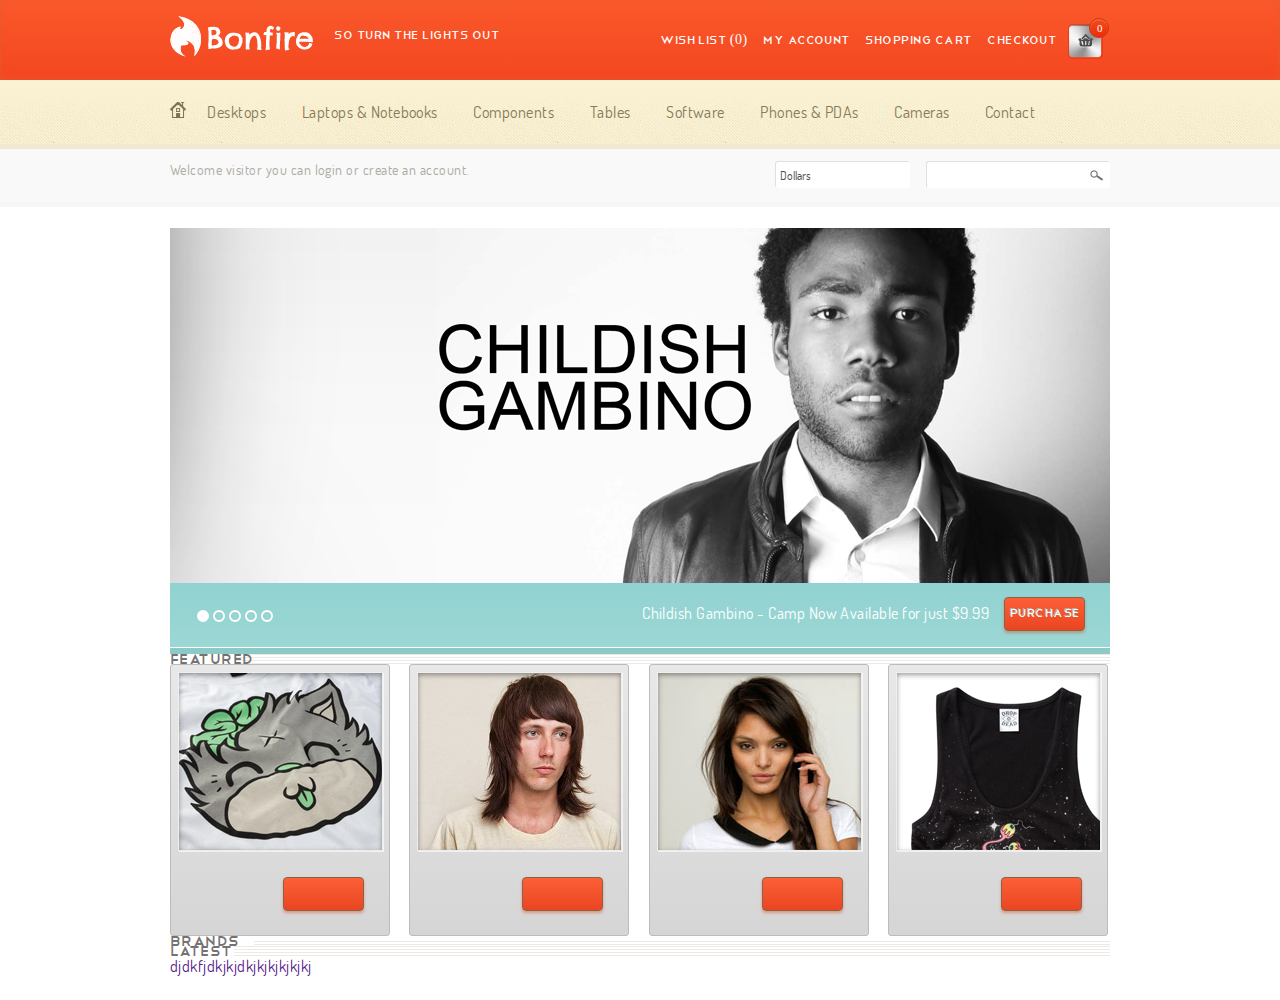
==== index.html @ 9446e5db "new commit" ====
<!DOCTYPE html>
<html >
<head>
	<meta charset="UTF-8">
	<title>Bofire</title>
	<meta name="description" content="">
	<meta http-equiv="X-UA-Compatible" content="IE=edge">
	<link rel="shortcut icon" href="img/favicon/favicon.ico" type="image/x-icon">
	<link rel="stylesheet" type="text/css" href="styles/styles.css"/>
	<!--[if lt IE 9]><script src="js/html5shiv.js"></script><![endif]-->
</head>
<body>
	<div class="wrapper">
		<header>
			<div class="layout-center">
				<div class="logo">
					<a href=""><img src="img/logo.png" alt=""/></a>
					<div>so turn the lights out </div>
				</div>
				<div class="menu-basket">
					<div class="basket">
						<a href=""><span class="cnt">0</span></a>
					</div>
					<ul>
						<li><a href="">Wish List (0) </a></li>
						<li><a href="">My Account</a></li>
						<li><a href="">Shopping Cart</a></li>
						<li><a href="">Checkout</a></li>
					</ul>
				</div>
			</div>
		</header>
		<nav>
		    <div class="layout-center">
		        <ul>
		            <li class="home"><a href=""></a></li>
		            <li class="drop">
		                <div class="dropdown"> <a class="drop-link" data-toggle="dropdown" href="#">Desktops</a>
		                    <ul class="dropdown-menu" role="menu" aria-labelledby="dLabel">
		                        <li><a href="">Sony(2)</a></li>
		                        <li><a href="">Android(4)</a></li>
		                        <li><a href="">Apple(7)</a></li>
		                        <li><a href="">Acer(53)</a></li>
		                        <li><a href="">HP(78)</a></li>
		                        <li><a href="">Intel(5)</a></li>
		                    </ul>
		                </div>
		            </li>
		            <li class="drop">
		                <div class="dropdown"> <a class="drop-link" data-toggle="dropdown" href="#">Laptops & Notebooks</a>
		                    <ul class="dropdown-menu" role="menu" aria-labelledby="dLabel">
		                        <li><a href="">Sony(2)</a></li>
		                        <li><a href="">Android(4)</a></li>
		                        <li><a href="">Apple(7)</a></li>
		                        <li><a href="">Acer(53)</a></li>
		                        <li><a href="">HP(78)</a></li>
		                        <li><a href="">Intel(5)</a></li>
		                    </ul>
		                </div>
		            </li>
		            <li class="drop">
		                <div class="dropdown"> <a class="drop-link" data-toggle="dropdown" href="#">Components</a>
		                    <ul class="dropdown-menu" role="menu" aria-labelledby="dLabel">
		                        <li><a href="">Sony(2)</a></li>
		                        <li><a href="">Android(4)</a></li>
		                        <li><a href="">Apple(7)</a></li>
		                        <li><a href="">Acer(53)</a></li>
		                        <li><a href="">HP(78)</a></li>
		                        <li><a href="">Intel(5)</a></li>
		                    </ul>
		                </div>
		            </li>
		            <li class="drop">
		                <div class="dropdown"> <a class="drop-link" data-toggle="dropdown" href="#">Tables</a>
		                    <ul class="dropdown-menu" role="menu" aria-labelledby="dLabel">
		                        <li><a href="">Sony(2)</a></li>
		                        <li><a href="">Android(4)</a></li>
		                        <li><a href="">Apple(7)</a></li>
		                        <li><a href="">Acer(53)</a></li>
		                        <li><a href="">HP(78)</a></li>
		                        <li><a href="">Intel(5)</a></li>
		                    </ul>
		                </div>
		            </li>
		            <li class="drop">
		                <div class="dropdown"> <a class="drop-link" data-toggle="dropdown" href="#">Software</a>
		                    <ul class="dropdown-menu" role="menu" aria-labelledby="dLabel">
		                        <li><a href="">Sony(2)</a></li>
		                        <li><a href="">Android(4)</a></li>
		                        <li><a href="">Apple(7)</a></li>
		                        <li><a href="">Acer(53)</a></li>
		                        <li><a href="">HP(78)</a></li>
		                        <li><a href="">Intel(5)</a></li>
		                    </ul>
		                </div>
		            </li>
		            <li class="drop">
		                <div class="dropdown"> <a class="drop-link" data-toggle="dropdown" href="#">Phones & PDAs</a>
		                    <ul class="dropdown-menu" role="menu" aria-labelledby="dLabel">
		                        <li><a href="">Sony(2)</a></li>
		                        <li><a href="">Android(4)</a></li>
		                        <li><a href="">Apple(7)</a></li>
		                        <li><a href="">Acer(53)</a></li>
		                        <li><a href="">HP(78)</a></li>
		                        <li><a href="">Intel(5)</a></li>
		                    </ul>
		                </div>
		            </li>
		            <li class="drop">
		                <div class="dropdown"> <a class="drop-link" data-toggle="dropdown" href="#">Cameras</a>
		                    <ul class="dropdown-menu" role="menu" aria-labelledby="dLabel">
		                        <li><a href="">Sony(2)</a></li>
		                        <li><a href="">Android(4)</a></li>
		                        <li><a href="">Apple(7)</a></li>
		                        <li><a href="">Acer(53)</a></li>
		                        <li><a href="">HP(78)</a></li>
		                        <li><a href="">Intel(5)</a></li>
		                    </ul>
		                </div>
		            </li>
		            <li class="drop">
		                <div class="dropdown"> <a class="drop-link" data-toggle="dropdown" href="#">Contact</a>
		                    <ul class="dropdown-menu" role="menu" aria-labelledby="dLabel">
		                        <li><a href="">Sony(2)</a></li>
		                        <li><a href="">Android(4)</a></li>
		                        <li><a href="">Apple(7)</a></li>
		                        <li><a href="">Acer(53)</a></li>
		                        <li><a href="">HP(78)</a></li>
		                        <li><a href="">Intel(5)</a></li>
		                    </ul>
		                </div>
		            </li>
		        </ul>
		    </div>
		</nav>
		<div class="social">
			<div class="layout-center">
				<p>Welcome visitor you can login or create an account.</p>
				<form action="#" name="myform" method="post" >
					<div class="select input-border">
						<select name="currency">
							<option value="">Dollars</option>
							<option value="">Rub</option>
						</select>
					</div>
					<input class="input-border" type="text" name="search"/>
					<input type="button" name="sub"/>
				</form>	
			</div>
			<div class="social-icon"></div>
		</div>
		<div class="slider">
			<div class="layout-center">
				<div id="slider-wrap">
					<div id="slider">
						<div class="slide">
							<img src="img/carusel-img.jpg">
							<div class="caption">
								<div class="button">PURCHASE</div>
								<p>Childish Gambino - Camp Now Available for just $9.99</p>
							</div>
						</div>
						<div class="slide">
							<img src="img/Childish-Gambino.jpg" width="940" height="355">
							<div class="caption">
								<div class="button">PURCHASE</div>
								<p>Childish Gambino - Camp Now Available for just $9.99</p>
							</div>
						</div>
						<div class="slide">
							<img src="img/carusel-img.jpg">
							<div class="caption">
								<div class="button">PURCHASE</div>
								<p>Childish Gambino - Camp Now Available for just $9.99</p>
							</div>
						</div>
						<div class="slide">
							<img src="img/Childish-Gambino.jpg" width="940" height="355">
							<div class="caption">
								<div class="button">PURCHASE</div>
								<p>Childish Gambino - Camp Now Available for just $9.99</p>
							</div>
						</div>
						<div class="slide">
							<img src="img/carusel-img.jpg">
							<div class="caption">
								<div class="button">PURCHASE</div>
								<p>Childish Gambino - Camp Now Available for just $9.99</p>
							</div>
						</div>
					</div>
				</div>				
			</div>
		</div>
		<div class="products">
			<div class="layout-center">
				<div class="featured">
					<h4>FEATURED</h4>
					<div class="product">
					<div class="img">
						<img src="img/produck-1.jpg" alt="">
					</div>
						<h5 class="product-title"></h5>
						<div class="button"></div>
						<div class="price">
							<span></span>
							<span></span>
							<span></span>
						</div>
					</div>
					<div class="product">
						<div class="img">
							<img src="img/produck-2.jpg" alt="">
						</div>
						<h5 class="product-title"></h5>
						<div class="button"></div>
						<div class="price">
							<span></span>
							<span></span>
							<span></span>
						</div>
					</div>
					<div class="product">
						<div class="img">
							<img src="img/produck-3.jpg" alt="">
						</div>
						<h5 class="product-title"></h5>
						<div class="button"></div>
						<div class="price">
							<span></span>
							<span></span>
							<span></span>
						</div>
					</div>
					<div class="product">
						<div class="img">
							<img src="img/produck-4.jpg" alt="">
						</div>
						<h5 class="product-title"></h5>
						<div class="button"></div>
						<div class="price">
							<span></span>
							<span></span>
							<span></span>
						</div>
					</div>
				</div>
				<div class="brands-slider">
					<h4>BRANDS</h4>
				</div>
				<div class="latest-products-slider">
					<h4>LATEST</h4>
				</div>
				<div class="pagination"></div>
			</div>
		</div>
		<div class="information">
			<div class="layout-center">
				<div class="info">
					<h2></h2>
					<p></p>
				</div>
				<div class="info">
					<h2></h2>
					<p></p>
				</div>
				<div class="info">
					<h2></h2>
					<p></p>
				</div>
			</div>
		</div>
		<div class="bottom-nav">
			<div class="layout-center">
				<div class="about-us">
					<h3></h3>
					<p></p>
				</div>
				<div class="block-menu">
					<h3></h3>
					<ul>
						<li><a href=""></a></li>
						<li><a href=""></a></li>
						<li><a href=""></a></li>
						<li><a href=""></a></li>
					</ul>
				</div>
				<div class="block-menu">
					<h3></h3>
					<ul>
						<li><a href=""></a></li>
						<li><a href=""></a></li>
						<li><a href=""></a></li>
					</ul>
				</div>
				<div class="block-menu">
					<h3></h3>
					<ul>
						<li><a href=""></a></li>
						<li><a href=""></a></li>
						<li><a href=""></a></li>
						<li><a href=""></a></li>
					</ul>
				</div>
				<div class="block-menu">
					<h3></h3>
					<ul>
						<li><a href=""></a></li>
						<li><a href=""></a></li>
						<li><a href=""></a></li>
						<li><a href="">djdkfjdkjkjdkjkjkjkjkjkj</a></li>
					</ul>
				</div>
			</div>
		</div>
		<footer>
			<div class="layout-center">
				<div class="copyright"></div>
				<span></span>
			</div>
		</footer>
	</div>
	<!--[if lt IE 9]>
		<script src="js/selectivizr-min.js"></script>
		<noscript><link rel="stylesheet" href="[fallback css]" /></noscript>
		<script src="js/jquery.placeholder.min.js"></script>
		<script src="libs/respond/respond.min.js"></script>
	<![endif]-->
	<script src="libs/jquery/jquery-1.11.2.min.js"></script>
	<script src="js/bootstrap.js"></script>
	<script src="js/main-js.js"></script>
</body>
</html>
---- styles/styles.css ----
body,div,dl,dt,dd,ul,li,h1,h2,h3,h4,h5,h6,pre,code,form,fieldset,input,textarea,p,blockquote,th,td{margin:0;padding:0;}a{text-decoration:none;}table{border-collapse:collapse;border-spacing:0;}fieldset,img,abbr{border:0;}address,caption,cite,code,dfn,em,strong,th,var {font-style:normal;font-weight:normal;}ul li{list-style:none;}caption,th{text-align:left;}h1,h2,h3,h4,h5,h6{font-size:100%;font-weight:normal;}sup{vertical-align:text-top;}sub{vertical-align:text-bottom;}input,textarea,select{font-family:inherit;font-size:inherit;font-weight:inherit;}legend{color:#000;}article,aside,details,figcaption,figure,footer,header,hgroup,menu,nav,section {display:block;}
@font-face{font-family:Dosis Book;src:url('../fonts/dosis-book-webfont.eot');src:url('../fonts/dosis-book-webfont.eot?#iefix') format('embedded-opentype'), url('../fonts/dosis-book-webfont.woff2') format('woff2'), url('../fonts/dosis-book-webfont.woff') format('woff'), url('../fonts/dosis-book-webfont.ttf') format('truetype'), url('../fonts/dosis-book-webfont.svg#dosisbook') format('svg');font-weight:normal;font-style:normal;}
@font-face{font-family:Telegrafico Regular;src:url('../fonts/telegrafico-webfont.eot');src:url('../fonts/telegrafico-webfont.eot?#iefix') format('embedded-opentype'), url('../fonts/telegrafico-webfont.woff2') format('woff2'), url('../fonts/telegrafico-webfont.woff') format('woff'), url('../fonts/telegrafico-webfont.ttf') format('truetype'), url('../fonts/telegrafico-webfont.svg#telegraficoregular') format('svg');font-weight:normal;font-style:normal;}
@font-face{font-family:Terminal Dosis SemiBold;src:url('../fonts/terminaldosis-semibold-webfont.eot');src:url('../fonts/terminaldosis-semibold-webfont.eot?#iefix') format('embedded-opentype'), url('../fonts/terminaldosis-semibold-webfont.woff2') format('woff2'), url('../fonts/terminaldosis-semibold-webfont.woff') format('woff'), url('../fonts/terminaldosis-semibold-webfont.ttf') format('truetype'), url('../fonts/terminaldosis-semibold-webfont.svg#terminal_dosissemibold') format('svg');font-weight:normal;font-style:normal;}
@font-face{font-family:Dosis Light;src:url('../fonts/dosis-light-webfont.eot');src:url('../fonts/dosis-light-webfont.eot?#iefix') format('embedded-opentype'), url('../fonts/dosis-light-webfont.woff2') format('woff2'), url('../fonts/dosis-light-webfont.woff') format('woff'), url('../fonts/dosis-light-webfont.ttf') format('truetype'), url('../fonts/dosis-light-webfont.svg#dosislight') format('svg');font-weight:normal;font-style:normal;}

html, body{
	background: #fff;
	font-size: 100%;
	font: 1em Arial,sans-serif;
	font-family: Dosis Book;
	letter-spacing: 0.03em;
}
.wrapper{
	overflow: hidden;
	height: 1000px;
}
.wrapper .layout-center{
	max-width: 940px;
	margin: 0 auto;
}
/*header*/
header{
	background: -webkit-linear-gradient(#fa592b, #f44620);
	background: -o-linear-gradient(#fa592b, #f44620);
	background: linear-gradient(#fa592b, #f44620);
	min-height: 80px;
	box-shadow: 0px -1px 7px 0px rgba(228,91,51, .75) inset;
	overflow: hidden;
	font-family:Telegrafico Regular;
	font-size: 0.875em;
	color: #fff;
}
header a{
	color: #fff;
}
header .logo img{
	margin-top: 16px;
}
header .logo div{
	vertical-align: top;
	display: inline-block;
	margin: 32px 0 0 18px;
}
header .logo{
	float: left;
}
header .menu-basket{
	overflow: hidden;
	float: right;
}
header .basket a{
	display: block;
	width: 33px;
	height: 33px;
	background: url("../i/bg-basket.png");
	-webkit-box-shadow: inset 0 1px 1px 0px rgba(0, 0, 0, .39);
	box-shadow: inset 0 1px 1px 0px rgba(0, 0, 0, .39);
	border-radius: 4px;
	border: 1px solid #eb3c1c;
	position: relative;
}
header .basket a span{
	background: -webkit-linear-gradient(#f54a1b, #ed2d07);
	background: -o-linear-gradient(#f54a1b, #ed2d07);
	background: linear-gradient(#f54a1b, #ed2d07);
    border-radius: 15px;
    height: 18px;
    position: absolute;
    right: -7px;
    text-indent: 7px;
    top: -7px;
    width: 18px;
    font-size: 0.7875em;
    line-height: 20px;
    border: 1px solid #c6371d;
    box-shadow: 0px 1px 1px 0px rgba(255, 158, 119, 0.54) inset;
}
header ul li{
	display: inline-block;
	margin-right: 12px;
}
header .basket{
	float: right;
	margin: 24px 7px 0 0;
}
header ul{
	float: right;
	margin-top: 32px;
}
header li a:hover{
	text-decoration: underline;
}
/*nav*/
.dropup,
.dropdown {
    position: relative;
}
.dropdown-menu {
    background-clip: padding-box;
    background-color: #fbf2d3;
    box-shadow: 0 14px 16px rgba(0, 0, 0, 0.118);
    display: none;
    float: left;
    font-size: 14px;
    left: 0;
    list-style: outside none none;
    min-width: 100%;
    padding: 5px 0;
    position: absolute;
    text-align: left;
    top: 100%;
    z-index: 1000;
}
.dropdown-menu > li > a {
    display: block;
    margin: 9px;
    clear: both;
    font-weight: normal;
    line-height: 1.42857143;
    color: #333;
    white-space: nowrap;
    background-clip: content-box;
    text-indent: 14px;
    border-radius: 7px;
}
.dropdown-menu > li > a:hover,
.dropdown-menu > li > a:focus {
    color: #fff;
    text-decoration: none;
    background-color: #f54922;
}
.dropdown-menu > .active > a,
.dropdown-menu > .active > a:hover,
.dropdown-menu > .active > a:focus {
    color: #fff;
    text-decoration: none;
    background-color: #337ab7;
    outline: 0;
}
.dropdown-menu > .disabled > a,
.dropdown-menu > .disabled > a:hover,
.dropdown-menu > .disabled > a:focus {
    color: #777;
}
.dropdown-menu > .disabled > a:hover,
.dropdown-menu > .disabled > a:focus {
    text-decoration: none;
    cursor: not-allowed;
    background-color: transparent;
    background-image: none;
    filter: progid: DXImageTransform.Microsoft.gradient(enabled false);
}
.open > .dropdown-menu {
    display: block;
}
.open > a {
    outline: 0;
}
.dropdown-menu-right {
    right: 0;
    left: auto;
}
.dropdown-menu-left {
    right: auto;
    left: 0;
}
.dropdown-header {
    display: block;
    padding: 3px 20px;
    font-size: 12px;
    line-height: 1.42857143;
    color: #777;
    white-space: nowrap;
}
.dropdown-backdrop {
    position: fixed;
    top: 0;
    right: 0;
    bottom: 0;
    left: 0;
    z-index: 990;
}
.pull-right > .dropdown-menu {
    right: 0;
    left: auto;
}
.dropup .caret,
.navbar-fixed-bottom .dropdown .caret {
    content: "";
    border-top: 0;
    border-bottom: 4px solid;
}
.dropup .dropdown-menu,
.navbar-fixed-bottom .dropdown .dropdown-menu {
    top: auto;
    bottom: 100%;
    margin-bottom: 2px;
}
nav{
	background: url("../i/bg-menu.png") repeat-x #fbf2d3;
	box-shadow: 0px 5px 0px 0px rgba(241, 233, 207, 1);
	clear: both;
	position: relative;
}
nav ul .drop{
	display: inline-block;
}
nav li .drop-link{
	color: #857a5b;
    display: block;
    padding: 22px 14px 22px 18px;
}
nav li .dropdown:hover{
	background: -webkit-linear-gradient(#f0e4b8 0%, #fbf2d3 50%, #fbf2d3 100%);
	background: -o-linear-gradient(#f0e4b8 0%, #fbf2d3 50%, #fbf2d3 100%);
	background: linear-gradient(#f0e4b8 0%, #fbf2d3 50%, #fbf2d3 100%);
}
nav ul li:first-child .home:hover {
	background: transparent;
}
nav ul li.home{
	display: inline-block;
}
nav ul li.home a{
	width: 16px;
	height: 16px;
	background: url("../i/sprite.png") -79px -25px;
	display: block;
}
/*social*/
.social{
	background: #f9f9f9;
	min-height: 56px;
	color: #acaaa2;
	font-size: 0.875em;
	padding: 1px;
	box-shadow: 0px 5px 0px 0px rgba(78, 78, 78, .05);
}
.social .layout-center{
	margin-top: 16px;
}
.social form{
	float: right;
	position: relative;
	font-size: 0.875em;
}
.social p{
	float: left;
}
.social select{
	background: transparent;
	border: none;
	width: 150px;
	height: 25px;
	color: #4c4c4c;
}
.social .select:hover{
	box-shadow: 0 0 8px rgba(250, 88, 42, .7);
	border-radius: 3px;
}
.social .input-border{
	border-top: 1px solid #e0e0e0;
	border-left: 1px solid #e0e0e0;
	border-right: 1px solid transparent;
	border-bottom: 1px solid transparent;
}
.social .select{
	display: inline-block;
	width: 133px;
	height: 25px;
	overflow: hidden;
	background: url("../i/i/icon.png") no-repeat 118px 10px #fff;
	margin-right: 14px;
	border-radius: 3px;
}
.social input[type="text"]{
	vertical-align: top;
	height: 25px;
	width: 156px;
	padding-right: 26px;
	text-indent: 8px;
	color: #4c4c4c;
	border-radius: 3px;
}
.social input[type="text"]:focus{
	box-shadow: 0 0 8px rgba(250, 88, 42, .7);
}
.social input[type="button"]{
	background: url("../i/sprite.png") repeat scroll -59px -42px transparent;
    border: medium none;
    cursor: pointer;
    height: 25px;
    position: absolute;
    right: 0;
    top: 0;
    width: 24px;
}
/*slider*/
.slider{
	margin-top: 26px;
}
.slider .caption{
	min-height: 65px;
	background: -webkit-linear-gradient(#91d2d0, #9bd7d5);
	background: -o-linear-gradient(#91d2d0, #9bd7d5);
	background: linear-gradient(#91d2d0, #9bd7d5);
	color: #fff;
	margin-top: -5px;	
}
.button{
	width: 79px;
	height: 32px;
	border: 1px solid #876349;
	box-shadow: inset 0 1px 0 0 rgba(251,96,51, .53),0 2px 3px 0 rgba(223,81,40, .48);
	float: right;
	background: -webkit-linear-gradient(bottom, #e84621, #fd5f37);
	background: -o-linear-gradient(bottom, #e84621, #fd5f37);
	background: linear-gradient(to top, #e84621, #fd5f37);
	border-radius: 4px;
	margin: 15px 25px 0 0;
	font-size: 0.875em;
	text-indent: 5px;
	line-height: 32px;
	font-family: Telegrafico Regular;
	text-shadow: -1px -1px 0px rgba(136, 209, 207, 0.77);
	cursor: pointer;
}
.slider .button:hover{
	border-color: #76c2bf;
	box-shadow: inset 0 1px 0 0 rgba(155,215,213, .53),0 2px 3px 0 rgba(155,215,213, .48);
	background: -webkit-linear-gradient(bottom, #8cc7c5, #9fdcda);
	background: -o-linear-gradient(bottom, #8cc7c5, #9fdcda);
	background: linear-gradient(to top, #8cc7c5, #9fdcda);
}
.slider .caption p{
	float: right;
	margin: 21px 15px 0 0;
}
#slider-wrap {
	position: relative;
	border-bottom: 6px solid #8ccac8;
}
#slider {
    min-height: 420px;
    position: relative;
}
.slide {
    width: 100%;
    height: 100%;
}
.sli-links {
    bottom: 20px;
    left: 25px;
    margin-top: 10px;
    position: absolute;
    text-align: center;
}
.sli-links .control-slide {
    margin: 2px;
    display: inline-block;
    width: 8px;
    height: 8px;
    overflow: hidden;
    text-indent: -9999px;
    border-radius: 10px;
    background: transparent;
    border: 2px solid #fff;
}
.sli-links .control-slide:hover {
    cursor: pointer;
    background-position: center center;
}
.sli-links .control-slide.active {
    background-position: center top;
    background-color: #fff;
}
#prewbutton,
#nextbutton {
    display: block;
    width: 15px;
    height: 100%;
    position: absolute;
    top: 0;
    overflow: hidden;
    text-indent: -999px;
    background: url(arrowBg.png) left center no-repeat;
    opacity: 0.8;
    z-index: 3;
    outline: none !important;
}
#prewbutton {
    left: 10px;
}
#nextbutton {
    right: 10px;
    background: url(arrowBg.png) right center no-repeat;
}
#prewbutton:hover,
#nextbutton:hover {
    opacity: 1;
}
/*featured-products*/
h4{
	font-size: 1.125em;
	font-family: Telegrafico Regular;
	color: #747272;
	background: url("../i/bg-title.jpg") right no-repeat;
}
.brands-slider h4 {
    background-position: 84px 5px;
}
.featured .product{
	display: inline-block;
	width: 218px;
	height: 270px;
	background: linear-gradient(to top,#d5d5d5,#e8e8e8);
	margin-left: 16px;
	vertical-align: top;
	position: relative;
	z-index: 1;
	border: 1px solid #bcbcbc;
	border-radius: 3px;
}
.featured .product:nth-child(2){
	margin-left: 0;
}
.img{
	display: inline-block;
	margin: 7px;
	box-shadow: inset 0px 2px 5px 0px rgba(0,0,0, .39), 1px 1px 0px 0px rgba(255,255,255, .60);
	border: 1px solid rgba(241,241,241, .79);
}
.img img{
	position: relative;
	z-index: -1;
	display: block;

}
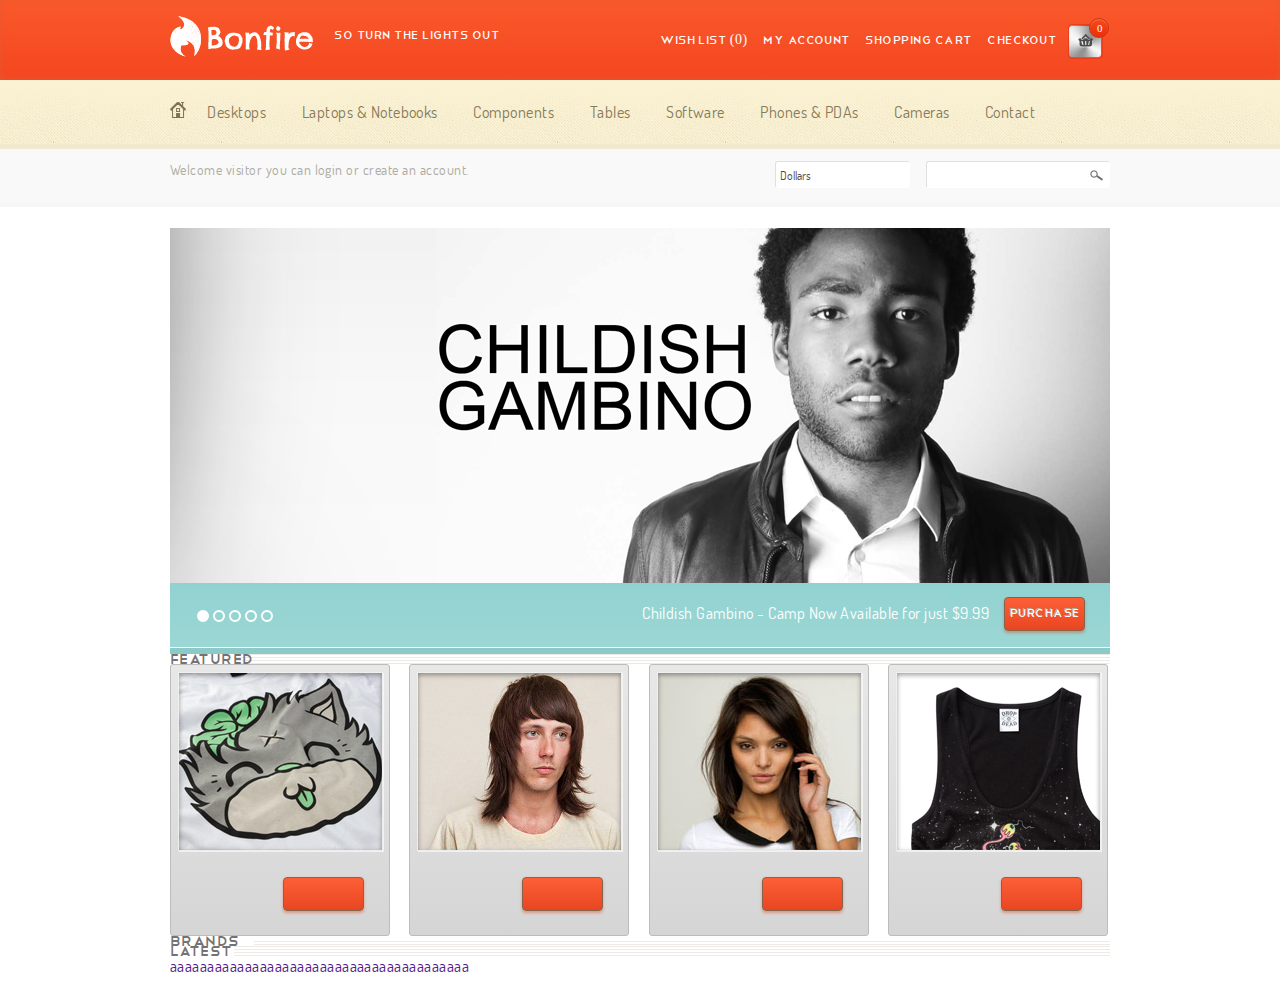
==== commit bad7e5bf: "new commit 3" ====
--- a/index.html
+++ b/index.html
@@ -308,7 +308,7 @@
 						<li><a href=""></a></li>
 						<li><a href=""></a></li>
 						<li><a href=""></a></li>
-						<li><a href="">djdkfjdkjkjdkjkjkjkjkjkj</a></li>
+						<li><a href="">aaaaaaaaaaaaaaaaaaaaaaaaaaaaaaaaaaaaaaaa</a></li>
 					</ul>
 				</div>
 			</div>
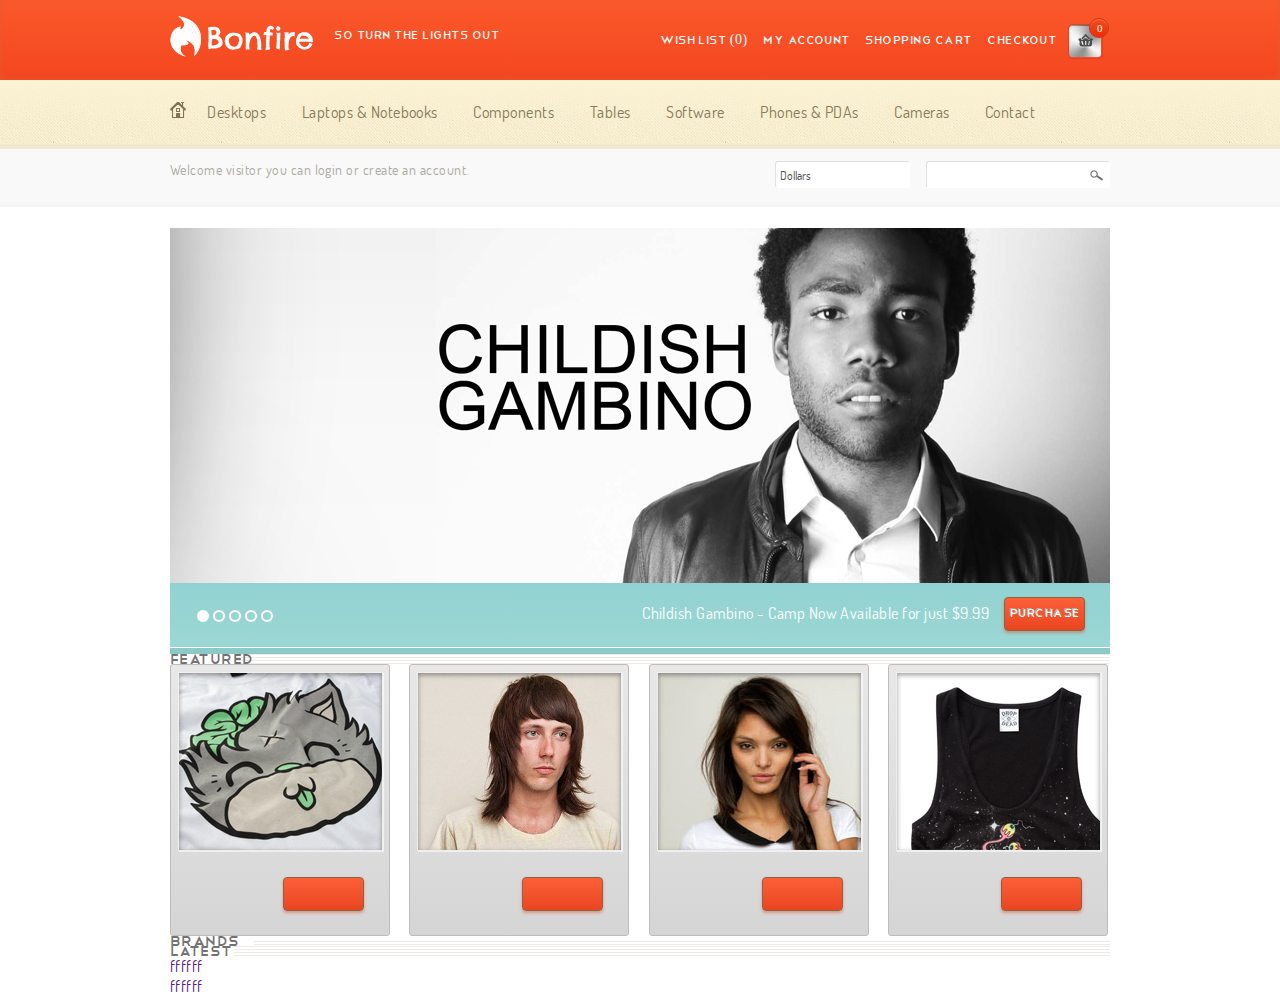
==== commit e95de4fe: "new commit 4" ====
--- a/index.html
+++ b/index.html
@@ -305,10 +305,55 @@
 				<div class="block-menu">
 					<h3></h3>
 					<ul>
-						<li><a href=""></a></li>
-						<li><a href=""></a></li>
-						<li><a href=""></a></li>
-						<li><a href="">aaaaaaaaaaaaaaaaaaaaaaaaaaaaaaaaaaaaaaaa</a></li>
+						<li><a href="">ffffff</a></li>
+						<li><a href=""></a></li>
+						<li><a href="">ffffff</a></li>
+						<li><a href=""></a></li>
+
+						ffffff
+
+
+
+
+
+
+
+
+
+
+
+
+
+
+
+
+
+
+
+
+
+
+
+
+
+
+
+
+
+
+
+
+
+
+
+
+
+
+
+
+
+
+
 					</ul>
 				</div>
 			</div>
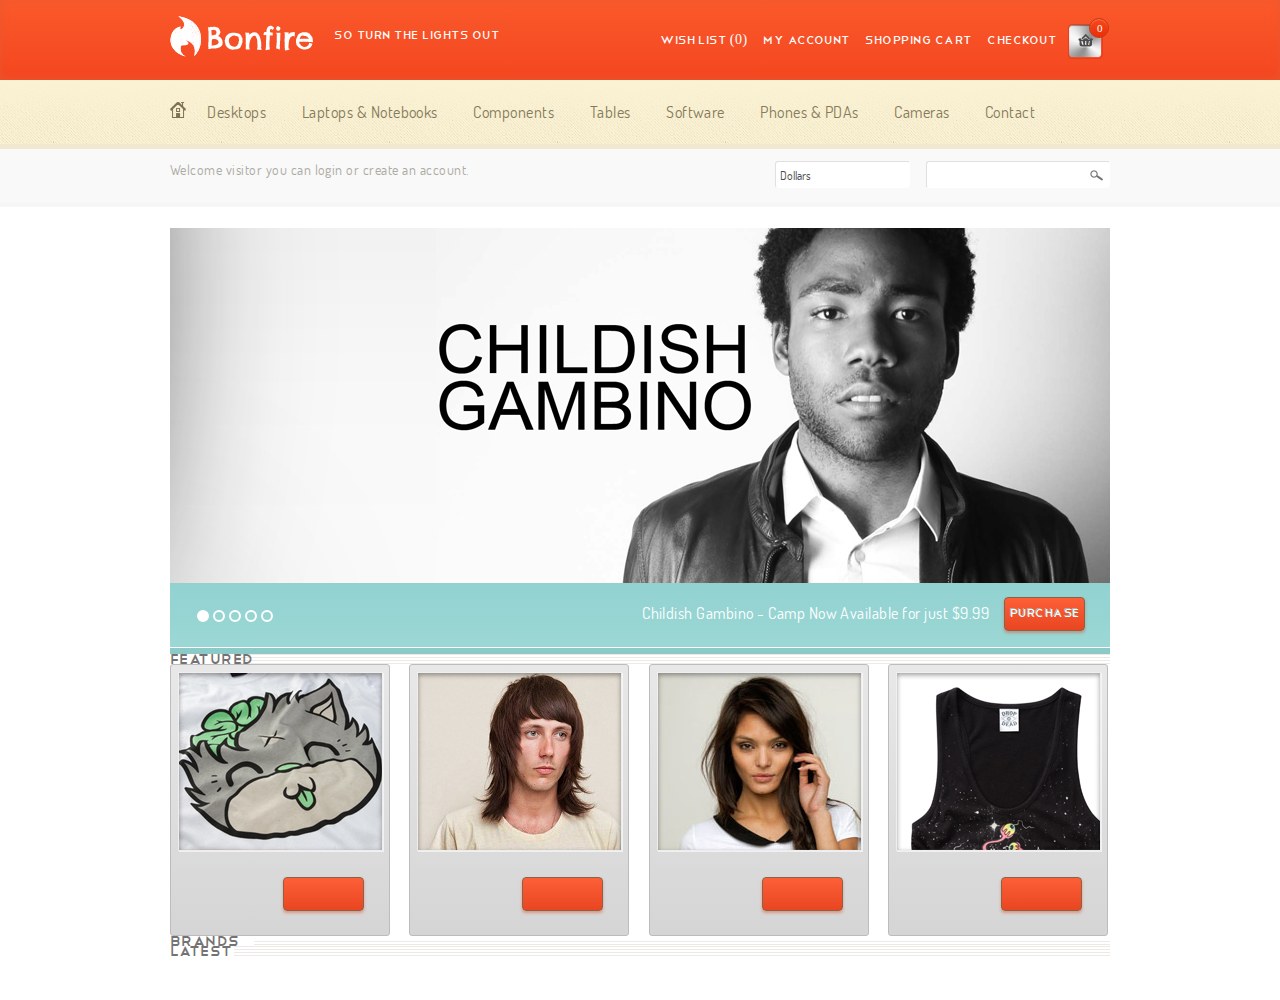
==== commit 8247f0f3: "last commit" ====
--- a/index.html
+++ b/index.html
@@ -305,55 +305,10 @@
 				<div class="block-menu">
 					<h3></h3>
 					<ul>
-						<li><a href="">ffffff</a></li>
-						<li><a href=""></a></li>
-						<li><a href="">ffffff</a></li>
-						<li><a href=""></a></li>
-
-						ffffff
-
-
-
-
-
-
-
-
-
-
-
-
-
-
-
-
-
-
-
-
-
-
-
-
-
-
-
-
-
-
-
-
-
-
-
-
-
-
-
-
-
-
-
+						<li><a href=""></a></li>
+						<li><a href=""></a></li>
+						<li><a href=""></a></li>
+						<li><a href=""></a></li>
 					</ul>
 				</div>
 			</div>
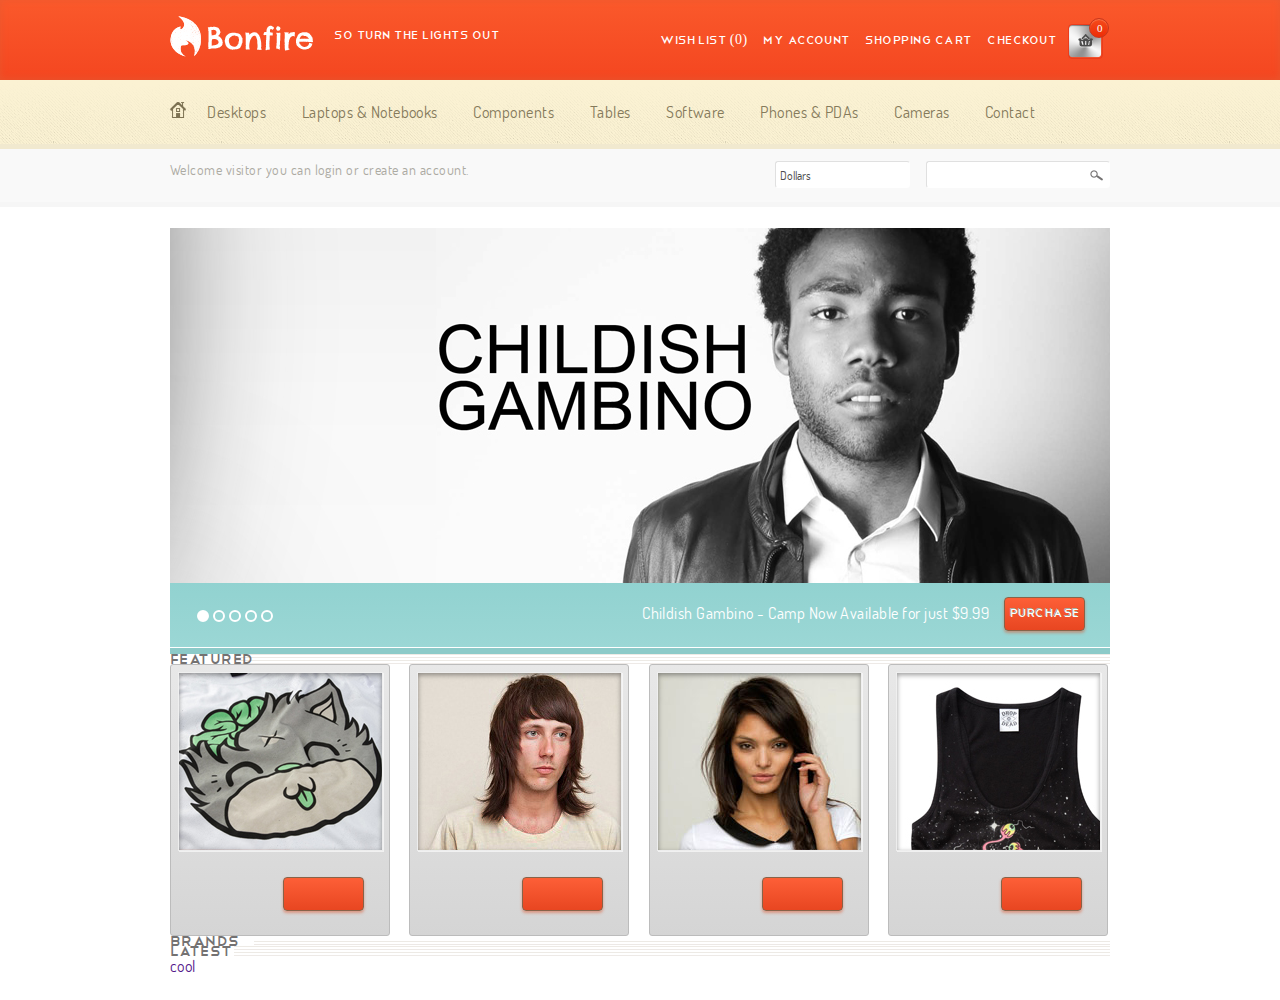
==== commit 8333aabc: "Update index.html" ====
--- a/index.html
+++ b/index.html
@@ -305,7 +305,7 @@
 				<div class="block-menu">
 					<h3></h3>
 					<ul>
-						<li><a href=""></a></li>
+						<li><a href="">cool</a></li>
 						<li><a href=""></a></li>
 						<li><a href=""></a></li>
 						<li><a href=""></a></li>
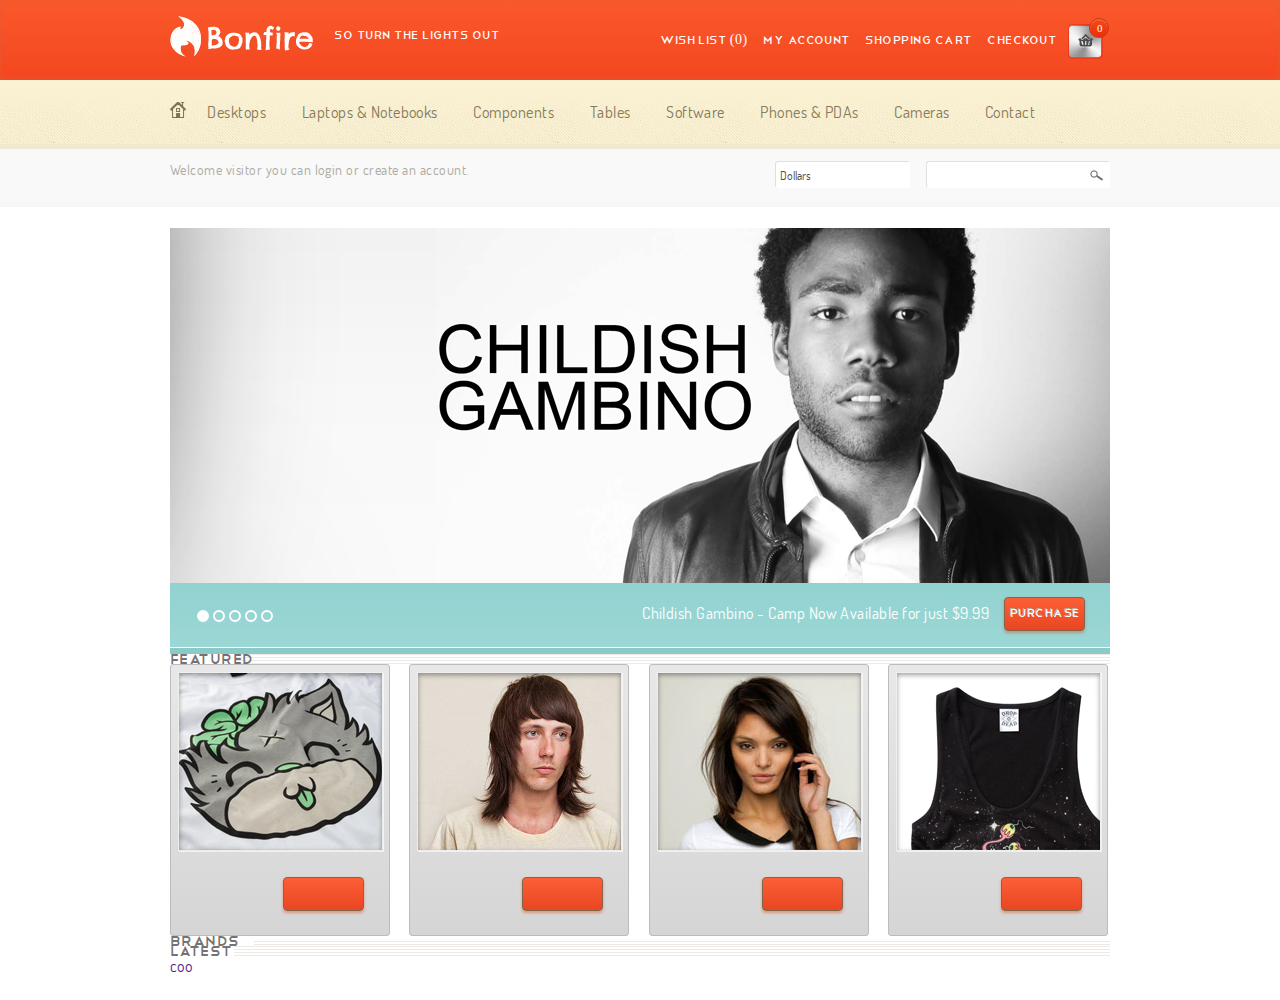
==== commit a0de9bee: "kdkkdkdkdkddkdkdkdkdkdldldldldldodododod" ====
--- a/index.html
+++ b/index.html
@@ -305,7 +305,7 @@
 				<div class="block-menu">
 					<h3></h3>
 					<ul>
-						<li><a href="">cool</a></li>
+						<li><a href="">coo</a></li>
 						<li><a href=""></a></li>
 						<li><a href=""></a></li>
 						<li><a href=""></a></li>
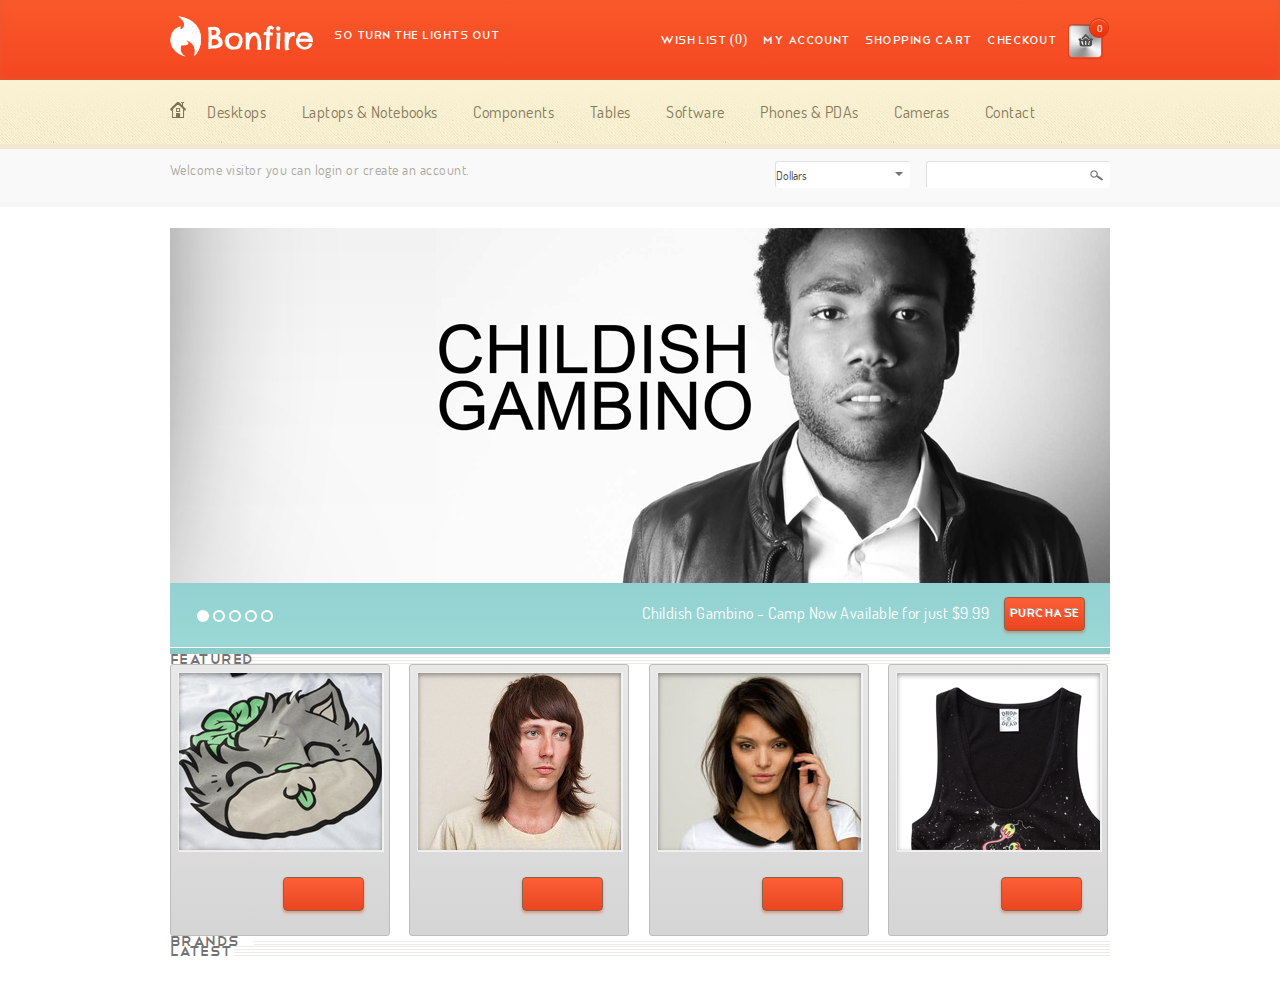
==== commit e5b09842: "изменил select, начал верстать соц.иконки" ====
--- a/index.html
+++ b/index.html
@@ -147,7 +147,14 @@
 					<input type="button" name="sub"/>
 				</form>	
 			</div>
-			<div class="social-icon"></div>
+			<div class="social-icon">
+				<ul>
+					<li><a href="" title="social icons"></a></li>
+					<li><a href="" title="social icons"></a></li>
+					<li><a href="" title="social icons"></a></li>
+					<li><a href="" title="social icons"></a></li>
+				</ul>
+			</div>
 		</div>
 		<div class="slider">
 			<div class="layout-center">
@@ -305,7 +312,7 @@
 				<div class="block-menu">
 					<h3></h3>
 					<ul>
-						<li><a href="">coo</a></li>
+						<li><a href=""></a></li>
 						<li><a href=""></a></li>
 						<li><a href=""></a></li>
 						<li><a href=""></a></li>
--- a/styles/styles.css
+++ b/styles/styles.css
@@ -251,9 +251,14 @@
 .social select{
 	background: transparent;
 	border: none;
-	width: 150px;
+	width: 134px;
 	height: 25px;
 	color: #4c4c4c;
+	-webkit-appearance: none;
+	-moz-appearance: none;
+	text-overflow: '';
+	-ms-appearance: none;
+	appearance: none!important;
 }
 .social .select:hover{
 	box-shadow: 0 0 8px rgba(250, 88, 42, .7);
@@ -270,7 +275,7 @@
 	width: 133px;
 	height: 25px;
 	overflow: hidden;
-	background: url("../i/i/icon.png") no-repeat 118px 10px #fff;
+	background: url("../i/icon.png") no-repeat 118px 10px #fff;
 	margin-right: 14px;
 	border-radius: 3px;
 }
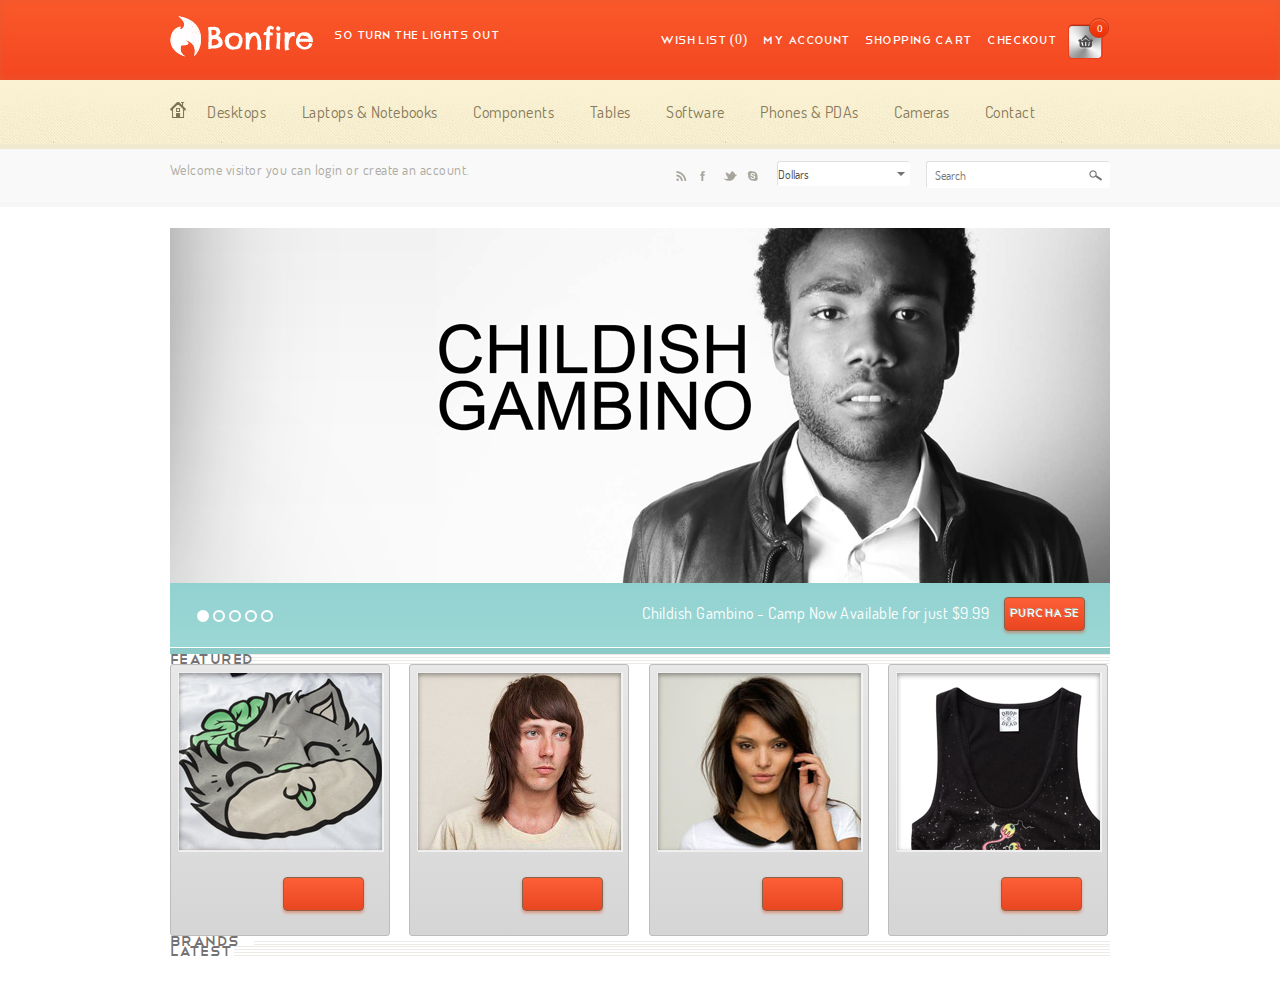
==== commit 104d7a8f: "сверстал social-icons" ====
--- a/index.html
+++ b/index.html
@@ -31,129 +31,127 @@
 			</div>
 		</header>
 		<nav>
-		    <div class="layout-center">
-		        <ul>
-		            <li class="home"><a href=""></a></li>
-		            <li class="drop">
-		                <div class="dropdown"> <a class="drop-link" data-toggle="dropdown" href="#">Desktops</a>
-		                    <ul class="dropdown-menu" role="menu" aria-labelledby="dLabel">
-		                        <li><a href="">Sony(2)</a></li>
-		                        <li><a href="">Android(4)</a></li>
-		                        <li><a href="">Apple(7)</a></li>
-		                        <li><a href="">Acer(53)</a></li>
-		                        <li><a href="">HP(78)</a></li>
-		                        <li><a href="">Intel(5)</a></li>
-		                    </ul>
-		                </div>
-		            </li>
-		            <li class="drop">
-		                <div class="dropdown"> <a class="drop-link" data-toggle="dropdown" href="#">Laptops & Notebooks</a>
-		                    <ul class="dropdown-menu" role="menu" aria-labelledby="dLabel">
-		                        <li><a href="">Sony(2)</a></li>
-		                        <li><a href="">Android(4)</a></li>
-		                        <li><a href="">Apple(7)</a></li>
-		                        <li><a href="">Acer(53)</a></li>
-		                        <li><a href="">HP(78)</a></li>
-		                        <li><a href="">Intel(5)</a></li>
-		                    </ul>
-		                </div>
-		            </li>
-		            <li class="drop">
-		                <div class="dropdown"> <a class="drop-link" data-toggle="dropdown" href="#">Components</a>
-		                    <ul class="dropdown-menu" role="menu" aria-labelledby="dLabel">
-		                        <li><a href="">Sony(2)</a></li>
-		                        <li><a href="">Android(4)</a></li>
-		                        <li><a href="">Apple(7)</a></li>
-		                        <li><a href="">Acer(53)</a></li>
-		                        <li><a href="">HP(78)</a></li>
-		                        <li><a href="">Intel(5)</a></li>
-		                    </ul>
-		                </div>
-		            </li>
-		            <li class="drop">
-		                <div class="dropdown"> <a class="drop-link" data-toggle="dropdown" href="#">Tables</a>
-		                    <ul class="dropdown-menu" role="menu" aria-labelledby="dLabel">
-		                        <li><a href="">Sony(2)</a></li>
-		                        <li><a href="">Android(4)</a></li>
-		                        <li><a href="">Apple(7)</a></li>
-		                        <li><a href="">Acer(53)</a></li>
-		                        <li><a href="">HP(78)</a></li>
-		                        <li><a href="">Intel(5)</a></li>
-		                    </ul>
-		                </div>
-		            </li>
-		            <li class="drop">
-		                <div class="dropdown"> <a class="drop-link" data-toggle="dropdown" href="#">Software</a>
-		                    <ul class="dropdown-menu" role="menu" aria-labelledby="dLabel">
-		                        <li><a href="">Sony(2)</a></li>
-		                        <li><a href="">Android(4)</a></li>
-		                        <li><a href="">Apple(7)</a></li>
-		                        <li><a href="">Acer(53)</a></li>
-		                        <li><a href="">HP(78)</a></li>
-		                        <li><a href="">Intel(5)</a></li>
-		                    </ul>
-		                </div>
-		            </li>
-		            <li class="drop">
-		                <div class="dropdown"> <a class="drop-link" data-toggle="dropdown" href="#">Phones & PDAs</a>
-		                    <ul class="dropdown-menu" role="menu" aria-labelledby="dLabel">
-		                        <li><a href="">Sony(2)</a></li>
-		                        <li><a href="">Android(4)</a></li>
-		                        <li><a href="">Apple(7)</a></li>
-		                        <li><a href="">Acer(53)</a></li>
-		                        <li><a href="">HP(78)</a></li>
-		                        <li><a href="">Intel(5)</a></li>
-		                    </ul>
-		                </div>
-		            </li>
-		            <li class="drop">
-		                <div class="dropdown"> <a class="drop-link" data-toggle="dropdown" href="#">Cameras</a>
-		                    <ul class="dropdown-menu" role="menu" aria-labelledby="dLabel">
-		                        <li><a href="">Sony(2)</a></li>
-		                        <li><a href="">Android(4)</a></li>
-		                        <li><a href="">Apple(7)</a></li>
-		                        <li><a href="">Acer(53)</a></li>
-		                        <li><a href="">HP(78)</a></li>
-		                        <li><a href="">Intel(5)</a></li>
-		                    </ul>
-		                </div>
-		            </li>
-		            <li class="drop">
-		                <div class="dropdown"> <a class="drop-link" data-toggle="dropdown" href="#">Contact</a>
-		                    <ul class="dropdown-menu" role="menu" aria-labelledby="dLabel">
-		                        <li><a href="">Sony(2)</a></li>
-		                        <li><a href="">Android(4)</a></li>
-		                        <li><a href="">Apple(7)</a></li>
-		                        <li><a href="">Acer(53)</a></li>
-		                        <li><a href="">HP(78)</a></li>
-		                        <li><a href="">Intel(5)</a></li>
-		                    </ul>
-		                </div>
-		            </li>
-		        </ul>
-		    </div>
+			<div class="layout-center">
+				<ul>
+					<li class="home"><a href=""></a></li>
+					<li class="drop">
+						<div class="dropdown"> <a class="drop-link" data-toggle="dropdown" href="#">Desktops</a>
+							<ul class="dropdown-menu" role="menu" aria-labelledby="dLabel">
+								<li><a href="">Sony(2)</a></li>
+								<li><a href="">Android(4)</a></li>
+								<li><a href="">Apple(7)</a></li>
+								<li><a href="">Acer(53)</a></li>
+								<li><a href="">HP(78)</a></li>
+								<li><a href="">Intel(5)</a></li>
+							</ul>
+						</div>
+					</li>
+					<li class="drop">
+						<div class="dropdown"> <a class="drop-link" data-toggle="dropdown" href="#">Laptops & Notebooks</a>
+							<ul class="dropdown-menu" role="menu" aria-labelledby="dLabel">
+								<li><a href="">Sony(2)</a></li>
+								<li><a href="">Android(4)</a></li>
+								<li><a href="">Apple(7)</a></li>
+								<li><a href="">Acer(53)</a></li>
+								<li><a href="">HP(78)</a></li>
+								<li><a href="">Intel(5)</a></li>
+							</ul>
+						</div>
+					</li>
+					<li class="drop">
+						<div class="dropdown"> <a class="drop-link" data-toggle="dropdown" href="#">Components</a>
+							<ul class="dropdown-menu" role="menu" aria-labelledby="dLabel">
+								<li><a href="">Sony(2)</a></li>
+								<li><a href="">Android(4)</a></li>
+								<li><a href="">Apple(7)</a></li>
+								<li><a href="">Acer(53)</a></li>
+								<li><a href="">HP(78)</a></li>
+								<li><a href="">Intel(5)</a></li>
+							</ul>
+						</div>
+					</li>
+					<li class="drop">
+						<div class="dropdown"> <a class="drop-link" data-toggle="dropdown" href="#">Tables</a>
+							<ul class="dropdown-menu" role="menu" aria-labelledby="dLabel">
+								<li><a href="">Sony(2)</a></li>
+								<li><a href="">Android(4)</a></li>
+								<li><a href="">Apple(7)</a></li>
+								<li><a href="">Acer(53)</a></li>
+								<li><a href="">HP(78)</a></li>
+								<li><a href="">Intel(5)</a></li>
+							</ul>
+						</div>
+					</li>
+					<li class="drop">
+						<div class="dropdown"> <a class="drop-link" data-toggle="dropdown" href="#">Software</a>
+							<ul class="dropdown-menu" role="menu" aria-labelledby="dLabel">
+								<li><a href="">Sony(2)</a></li>
+								<li><a href="">Android(4)</a></li>
+								<li><a href="">Apple(7)</a></li>
+								<li><a href="">Acer(53)</a></li>
+								<li><a href="">HP(78)</a></li>
+								<li><a href="">Intel(5)</a></li>
+							</ul>
+						</div>
+					</li>
+					<li class="drop">
+						<div class="dropdown"> <a class="drop-link" data-toggle="dropdown" href="#">Phones & PDAs</a>
+							<ul class="dropdown-menu" role="menu" aria-labelledby="dLabel">
+								<li><a href="">Sony(2)</a></li>
+								<li><a href="">Android(4)</a></li>
+								<li><a href="">Apple(7)</a></li>
+								<li><a href="">Acer(53)</a></li>
+								<li><a href="">HP(78)</a></li>
+								<li><a href="">Intel(5)</a></li>
+							</ul>
+						</div>
+					</li>
+					<li class="drop">
+						<div class="dropdown"> <a class="drop-link" data-toggle="dropdown" href="#">Cameras</a>
+							<ul class="dropdown-menu" role="menu" aria-labelledby="dLabel">
+								<li><a href="">Sony(2)</a></li>
+								<li><a href="">Android(4)</a></li>
+								<li><a href="">Apple(7)</a></li>
+								<li><a href="">Acer(53)</a></li>
+								<li><a href="">HP(78)</a></li>
+								<li><a href="">Intel(5)</a></li>
+							</ul>
+						</div>
+					</li>
+					<li class="drop">
+						<div class="dropdown"> <a class="drop-link" data-toggle="dropdown" href="#">Contact</a>
+							<ul class="dropdown-menu" role="menu" aria-labelledby="dLabel">
+								<li><a href="">Sony(2)</a></li>
+								<li><a href="">Android(4)</a></li>
+								<li><a href="">Apple(7)</a></li>
+								<li><a href="">Acer(53)</a></li>
+								<li><a href="">HP(78)</a></li>
+								<li><a href="">Intel(5)</a></li>
+							</ul>
+						</div>
+					</li>
+				</ul>
+			</div>
 		</nav>
 		<div class="social">
-			<div class="layout-center">
+			<div class="layout-center clearfix">
 				<p>Welcome visitor you can login or create an account.</p>
 				<form action="#" name="myform" method="post" >
-					<div class="select input-border">
-						<select name="currency">
-							<option value="">Dollars</option>
-							<option value="">Rub</option>
-						</select>
-					</div>
-					<input class="input-border" type="text" name="search"/>
+					<select class="input-border" name="currency">
+						<option value="">Dollars</option>
+						<option value="">Rub</option>
+					</select>
+					<input class="input-border" type="text" name="search" placeholder="Search"/>
 					<input type="button" name="sub"/>
-				</form>	
-			</div>
-			<div class="social-icon">
-				<ul>
-					<li><a href="" title="social icons"></a></li>
-					<li><a href="" title="social icons"></a></li>
-					<li><a href="" title="social icons"></a></li>
-					<li><a href="" title="social icons"></a></li>
-				</ul>
+				</form>
+				<div class="social-icons">
+					<ul>
+						<li><a href="" title="social icons"></a></li>
+						<li><a href="" title="social icons"></a></li>
+						<li><a href="" title="social icons"></a></li>
+						<li><a href="" title="social icons"></a></li>
+					</ul>
+				</div>
 			</div>
 		</div>
 		<div class="slider">
@@ -204,9 +202,9 @@
 				<div class="featured">
 					<h4>FEATURED</h4>
 					<div class="product">
-					<div class="img">
-						<img src="img/produck-1.jpg" alt="">
-					</div>
+						<div class="img">
+							<img src="img/produck-1.jpg" alt="">
+						</div>
 						<h5 class="product-title"></h5>
 						<div class="button"></div>
 						<div class="price">
@@ -332,9 +330,9 @@
 		<noscript><link rel="stylesheet" href="[fallback css]" /></noscript>
 		<script src="js/jquery.placeholder.min.js"></script>
 		<script src="libs/respond/respond.min.js"></script>
-	<![endif]-->
-	<script src="libs/jquery/jquery-1.11.2.min.js"></script>
-	<script src="js/bootstrap.js"></script>
-	<script src="js/main-js.js"></script>
-</body>
-</html>
+		<![endif]-->
+		<script src="libs/jquery/jquery-1.11.2.min.js"></script>
+		<script src="js/bootstrap.js"></script>
+		<script src="js/main-js.js"></script>
+	</body>
+	</html>
--- a/styles/styles.css
+++ b/styles/styles.css
@@ -11,6 +11,11 @@
 	font-family: Dosis Book;
 	letter-spacing: 0.03em;
 }
+.clearfix:after{
+	content: "";
+	display: table;
+	clear: both;
+}
 .wrapper{
 	overflow: hidden;
 	height: 1000px;
@@ -53,7 +58,7 @@
 	display: block;
 	width: 33px;
 	height: 33px;
-	background: url("../i/bg-basket.png");
+	background: url("../i/sprite1.png") -10px -9px no-repeat;
 	-webkit-box-shadow: inset 0 1px 1px 0px rgba(0, 0, 0, .39);
 	box-shadow: inset 0 1px 1px 0px rgba(0, 0, 0, .39);
 	border-radius: 4px;
@@ -64,17 +69,17 @@
 	background: -webkit-linear-gradient(#f54a1b, #ed2d07);
 	background: -o-linear-gradient(#f54a1b, #ed2d07);
 	background: linear-gradient(#f54a1b, #ed2d07);
-    border-radius: 15px;
-    height: 18px;
-    position: absolute;
-    right: -7px;
-    text-indent: 7px;
-    top: -7px;
-    width: 18px;
-    font-size: 0.7875em;
-    line-height: 20px;
-    border: 1px solid #c6371d;
-    box-shadow: 0px 1px 1px 0px rgba(255, 158, 119, 0.54) inset;
+	border-radius: 15px;
+	height: 18px;
+	position: absolute;
+	right: -7px;
+	text-indent: 7px;
+	top: -7px;
+	width: 18px;
+	font-size: 0.7875em;
+	line-height: 20px;
+	border: 1px solid #c6371d;
+	box-shadow: 0px 1px 1px 0px rgba(255, 158, 119, 0.54) inset;
 }
 header ul li{
 	display: inline-block;
@@ -94,108 +99,108 @@
 /*nav*/
 .dropup,
 .dropdown {
-    position: relative;
+	position: relative;
 }
 .dropdown-menu {
-    background-clip: padding-box;
-    background-color: #fbf2d3;
-    box-shadow: 0 14px 16px rgba(0, 0, 0, 0.118);
-    display: none;
-    float: left;
-    font-size: 14px;
-    left: 0;
-    list-style: outside none none;
-    min-width: 100%;
-    padding: 5px 0;
-    position: absolute;
-    text-align: left;
-    top: 100%;
-    z-index: 1000;
+	background-clip: padding-box;
+	background-color: #fbf2d3;
+	box-shadow: 0 14px 16px rgba(0, 0, 0, 0.118);
+	display: none;
+	float: left;
+	font-size: 14px;
+	left: 0;
+	list-style: outside none none;
+	min-width: 100%;
+	padding: 5px 0;
+	position: absolute;
+	text-align: left;
+	top: 100%;
+	z-index: 1000;
 }
 .dropdown-menu > li > a {
-    display: block;
-    margin: 9px;
-    clear: both;
-    font-weight: normal;
-    line-height: 1.42857143;
-    color: #333;
-    white-space: nowrap;
-    background-clip: content-box;
-    text-indent: 14px;
-    border-radius: 7px;
+	display: block;
+	margin: 9px;
+	clear: both;
+	font-weight: normal;
+	line-height: 1.42857143;
+	color: #333;
+	white-space: nowrap;
+	background-clip: content-box;
+	text-indent: 14px;
+	border-radius: 7px;
 }
 .dropdown-menu > li > a:hover,
 .dropdown-menu > li > a:focus {
-    color: #fff;
-    text-decoration: none;
-    background-color: #f54922;
+	color: #fff;
+	text-decoration: none;
+	background-color: #f54922;
 }
 .dropdown-menu > .active > a,
 .dropdown-menu > .active > a:hover,
 .dropdown-menu > .active > a:focus {
-    color: #fff;
-    text-decoration: none;
-    background-color: #337ab7;
-    outline: 0;
+	color: #fff;
+	text-decoration: none;
+	background-color: #337ab7;
+	outline: 0;
 }
 .dropdown-menu > .disabled > a,
 .dropdown-menu > .disabled > a:hover,
 .dropdown-menu > .disabled > a:focus {
-    color: #777;
+	color: #777;
 }
 .dropdown-menu > .disabled > a:hover,
 .dropdown-menu > .disabled > a:focus {
-    text-decoration: none;
-    cursor: not-allowed;
-    background-color: transparent;
-    background-image: none;
-    filter: progid: DXImageTransform.Microsoft.gradient(enabled false);
+	text-decoration: none;
+	cursor: not-allowed;
+	background-color: transparent;
+	background-image: none;
+	filter: progid: DXImageTransform.Microsoft.gradient(enabled false);
 }
 .open > .dropdown-menu {
-    display: block;
+	display: block;
 }
 .open > a {
-    outline: 0;
+	outline: 0;
 }
 .dropdown-menu-right {
-    right: 0;
-    left: auto;
+	right: 0;
+	left: auto;
 }
 .dropdown-menu-left {
-    right: auto;
-    left: 0;
+	right: auto;
+	left: 0;
 }
 .dropdown-header {
-    display: block;
-    padding: 3px 20px;
-    font-size: 12px;
-    line-height: 1.42857143;
-    color: #777;
-    white-space: nowrap;
+	display: block;
+	padding: 3px 20px;
+	font-size: 12px;
+	line-height: 1.42857143;
+	color: #777;
+	white-space: nowrap;
 }
 .dropdown-backdrop {
-    position: fixed;
-    top: 0;
-    right: 0;
-    bottom: 0;
-    left: 0;
-    z-index: 990;
+	position: fixed;
+	top: 0;
+	right: 0;
+	bottom: 0;
+	left: 0;
+	z-index: 990;
 }
 .pull-right > .dropdown-menu {
-    right: 0;
-    left: auto;
+	right: 0;
+	left: auto;
 }
 .dropup .caret,
 .navbar-fixed-bottom .dropdown .caret {
-    content: "";
-    border-top: 0;
-    border-bottom: 4px solid;
+	content: "";
+	border-top: 0;
+	border-bottom: 4px solid;
 }
 .dropup .dropdown-menu,
 .navbar-fixed-bottom .dropdown .dropdown-menu {
-    top: auto;
-    bottom: 100%;
-    margin-bottom: 2px;
+	top: auto;
+	bottom: 100%;
+	margin-bottom: 2px;
 }
 nav{
 	background: url("../i/bg-menu.png") repeat-x #fbf2d3;
@@ -208,8 +213,8 @@
 }
 nav li .drop-link{
 	color: #857a5b;
-    display: block;
-    padding: 22px 14px 22px 18px;
+	display: block;
+	padding: 22px 14px 22px 18px;
 }
 nav li .dropdown:hover{
 	background: -webkit-linear-gradient(#f0e4b8 0%, #fbf2d3 50%, #fbf2d3 100%);
@@ -225,7 +230,7 @@
 nav ul li.home a{
 	width: 16px;
 	height: 16px;
-	background: url("../i/sprite.png") -79px -25px;
+	background: url("../i/sprite1.png") -88px -59px;
 	display: block;
 }
 /*social*/
@@ -250,16 +255,25 @@
 }
 .social select{
 	background: transparent;
-	border: none;
 	width: 134px;
 	height: 25px;
 	color: #4c4c4c;
+	display: inline-block;
+	width: 133px;
+	height: 25px;
+	background: url("../i/icon.png") no-repeat 118px 10px #fff;
+	margin-right: 14px;
+	border-radius: 3px;
+	cursor: pointer;
 	-webkit-appearance: none;
 	-moz-appearance: none;
 	text-overflow: '';
 	-ms-appearance: none;
 	appearance: none!important;
 }
+select::-ms-expand {
+	display: none;
+}
 .social .select:hover{
 	box-shadow: 0 0 8px rgba(250, 88, 42, .7);
 	border-radius: 3px;
@@ -269,15 +283,6 @@
 	border-left: 1px solid #e0e0e0;
 	border-right: 1px solid transparent;
 	border-bottom: 1px solid transparent;
-}
-.social .select{
-	display: inline-block;
-	width: 133px;
-	height: 25px;
-	overflow: hidden;
-	background: url("../i/icon.png") no-repeat 118px 10px #fff;
-	margin-right: 14px;
-	border-radius: 3px;
 }
 .social input[type="text"]{
 	vertical-align: top;
@@ -291,15 +296,45 @@
 .social input[type="text"]:focus{
 	box-shadow: 0 0 8px rgba(250, 88, 42, .7);
 }
+.social select:focus{
+	box-shadow: 0 0 8px rgba(250, 88, 42, .7);
+}
 .social input[type="button"]{
-	background: url("../i/sprite.png") repeat scroll -59px -42px transparent;
-    border: medium none;
-    cursor: pointer;
-    height: 25px;
-    position: absolute;
-    right: 0;
-    top: 0;
-    width: 24px;
+	background: url("../i/sprite1.png") repeat scroll -100px -96px transparent;
+	border: medium none;
+	cursor: pointer;
+	height: 25px;
+	position: absolute;
+	right: 0;
+	top: 0;
+	width: 24px;
+}
+.social-icons{
+	float: right;
+	padding: 10px 10px 0 0;
+}
+.social-icons li{
+	display: inline-block;
+	vertical-align: top;
+}
+.social-icons a{
+	display: block;
+	width: 14px;
+	height: 10px;
+	background: transparent url("../i/sprite1.png") no-repeat;
+	margin-right: 6px;
+}
+.social-icons li:nth-child(1) a{
+	background-position: -166px -124px;
+}
+.social-icons li:nth-child(2) a{
+	background-position: -63px -59px;
+}
+.social-icons li:nth-child(3) a{
+	background-position: -10px -67px;
+}
+.social-icons li:nth-child(4) a{
+	background-position: -10px -135px;
 }
 /*slider*/
 .slider{
@@ -347,63 +382,63 @@
 	border-bottom: 6px solid #8ccac8;
 }
 #slider {
-    min-height: 420px;
-    position: relative;
+	min-height: 420px;
+	position: relative;
 }
 .slide {
-    width: 100%;
-    height: 100%;
+	width: 100%;
+	height: 100%;
 }
 .sli-links {
-    bottom: 20px;
-    left: 25px;
-    margin-top: 10px;
-    position: absolute;
-    text-align: center;
+	bottom: 20px;
+	left: 25px;
+	margin-top: 10px;
+	position: absolute;
+	text-align: center;
 }
 .sli-links .control-slide {
-    margin: 2px;
-    display: inline-block;
-    width: 8px;
-    height: 8px;
-    overflow: hidden;
-    text-indent: -9999px;
-    border-radius: 10px;
-    background: transparent;
-    border: 2px solid #fff;
+	margin: 2px;
+	display: inline-block;
+	width: 8px;
+	height: 8px;
+	overflow: hidden;
+	text-indent: -9999px;
+	border-radius: 10px;
+	background: transparent;
+	border: 2px solid #fff;
 }
 .sli-links .control-slide:hover {
-    cursor: pointer;
-    background-position: center center;
+	cursor: pointer;
+	background-position: center center;
 }
 .sli-links .control-slide.active {
-    background-position: center top;
-    background-color: #fff;
+	background-position: center top;
+	background-color: #fff;
 }
 #prewbutton,
 #nextbutton {
-    display: block;
-    width: 15px;
-    height: 100%;
-    position: absolute;
-    top: 0;
-    overflow: hidden;
-    text-indent: -999px;
-    background: url(arrowBg.png) left center no-repeat;
-    opacity: 0.8;
-    z-index: 3;
-    outline: none !important;
+	display: block;
+	width: 15px;
+	height: 100%;
+	position: absolute;
+	top: 0;
+	overflow: hidden;
+	text-indent: -999px;
+	background: url(arrowBg.png) left center no-repeat;
+	opacity: 0.8;
+	z-index: 3;
+	outline: none !important;
 }
 #prewbutton {
-    left: 10px;
+	left: 10px;
 }
 #nextbutton {
-    right: 10px;
-    background: url(arrowBg.png) right center no-repeat;
+	right: 10px;
+	background: url(arrowBg.png) right center no-repeat;
 }
 #prewbutton:hover,
 #nextbutton:hover {
-    opacity: 1;
+	opacity: 1;
 }
 /*featured-products*/
 h4{
@@ -413,7 +448,7 @@
 	background: url("../i/bg-title.jpg") right no-repeat;
 }
 .brands-slider h4 {
-    background-position: 84px 5px;
+	background-position: 84px 5px;
 }
 .featured .product{
 	display: inline-block;
